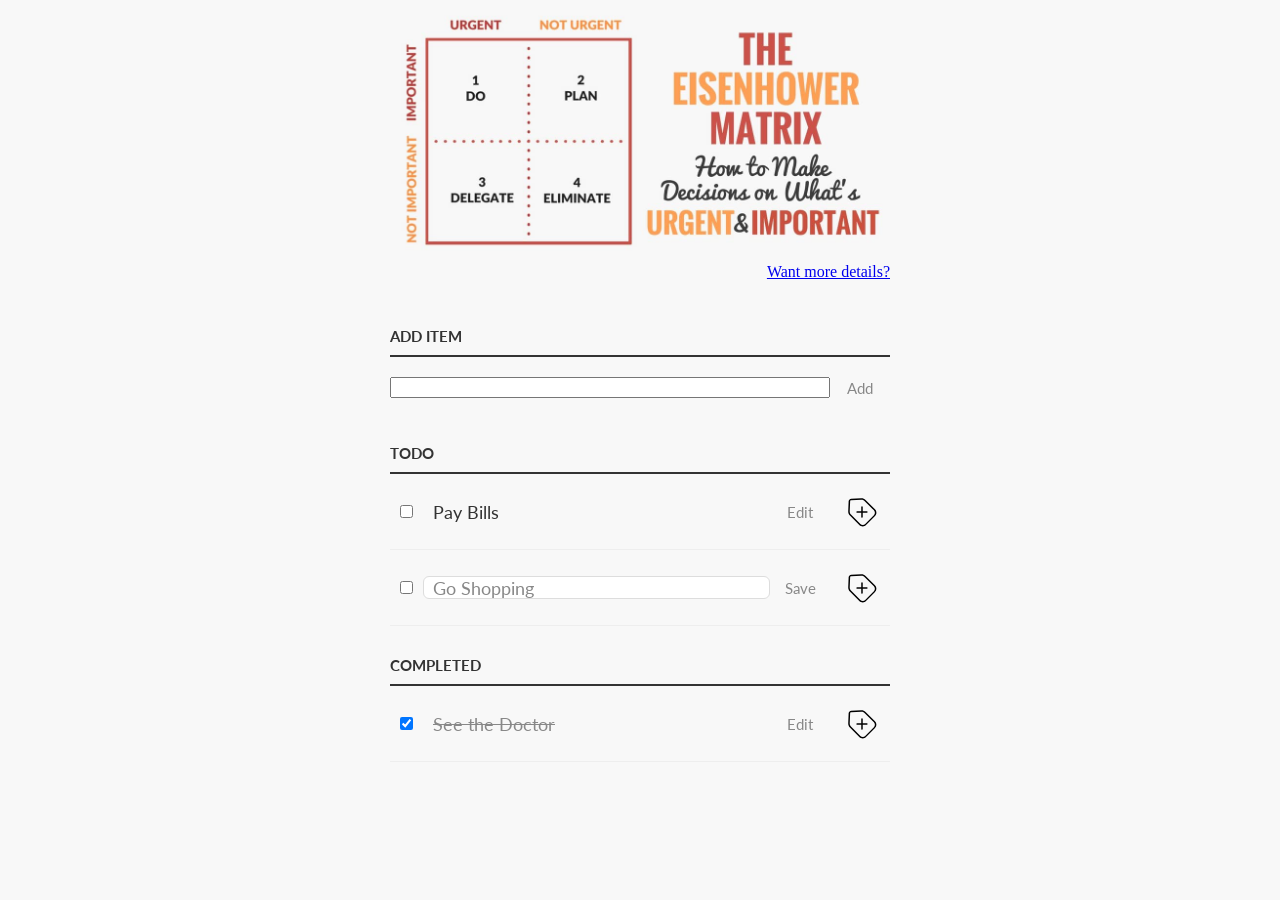
==== clean-code-s1e1/index.html @ 22368b56 "refactor: adjust Css, Html and Js formatting according to rules 3.4 in html-and-css.md" ====
<!DOCTYPE html>
<html>
  <head>
    <title>Todo App</title>
    <link href="https://fonts.googleapis.com/css?family=Lato:300,400,700" 
        rel="stylesheet">
    <link rel="stylesheet" 
        href="style.css" 
        media="screen" 
        charset="utf-8">
  </head>
  <body>
    <div class="main-info">
      <img id="main-info-img" src="./eisenhower-matrix.jpg">
      <a class="main-info-link" 
          href="https://goal-life.com/page/method/matrix-eisenhower">
          Want more details?
      </a>
    </div>
    <div class="main-page-element">
      <p id="new-todo">
        <label for="new-task">Add Item</label>
        <div class="task-row-wrapper">
          <input id="new-task" class="task" type="text">
          <button>Add</button>
        </div>
      </p>
      <h3>Todo</h3>
      <ul id="incomplete-tasks">
        <li class="list-item">
          <input type="checkbox" class="placeholder-input-checkbox">
          <label class="task">Pay Bills</label>
          <input type="text" class="task placeholder-input-text">
          <button class="edit">Edit</button>
          <button class="delete">
            <img class="delete-img" src="./remove.svg">
          </button>
        </li>
        <li class="edit-mode list-item">
          <input type="checkbox" class="placeholder-input-checkbox">
          <label class="task">Go Shopping</label>
          <input type="text" value="Go Shopping" class="task placeholder-input-text">
          <button class="edit">Save</button>
          <button class="delete">
            <img class="delete-img" src="./remove.svg">
          </button>
        </li>
      </ul>
      <h3>Completed</h3>
      <ul id="completed-tasks">
        <li class="list-item">
          <input type="checkbox" class="placeholder-input-checkbox" checked>
          <label class="task complete">See the Doctor</label>
          <input type="text" class="task placeholder-input-text">
          <button class="edit">Edit</button>
          <button class="delete">
            <img class="delete-img" src="./remove.svg">
          </button>
        </li>
      </ul>
    </div>
    <script SRC="app.js"></script>
  </body>
</html>
---- clean-code-s1e1/style.css ----
/* Basic Style */
body {
  background-color: #f8f8f8;
  color: #333;
  font-family: Lato, sans-serif;
}
.main-info {
  width: 500px;
  margin: 0 auto;
  display: block;
  text-align: right;
}
#main-info-img {
  width: 100%;
}
.main-info .main-info-link {
  font-family: fantasy, cursive;
}

@media (max-width:768px) {

  .main-info { 
    text-align: center;
  }
  
}
.main-page-element {
  display: block;
  width: 500px;
  margin: 0 auto 0;
}
.task {
  width: 56%;
  display: inline-block;
  flex-grow: 1;
}
.task-row-wrapper {
  display: flex;
}
ul {
  margin: 0;
  padding: 0px;
}
li,
h3 {
  list-style: none;
}
input,
button{
  outline: none;
}
button {
  background: none;
  border: 0px;
  color: #888;
  font-size: 15px;
  width: 60px;
  font-family: Lato, sans-serif;
  cursor: pointer;
}
button:hover {
  color: #3a3a3a;
}
/* Heading */
h3,
label[for="new-task"] {
  color: #333;
  font-weight: 700;
  font-size: 15px;
  border-bottom: 2px solid #333;
  padding: 30px 0 10px;
  margin: 0;
  text-transform: uppercase;
}
.placeholder-input-text {
  margin: 0;
  font-size: 18px;
  line-height: 18px;
  height: 21px;
  padding: 0 9px;
  border: 1px solid #ddd;
  background: #fff;
  border-radius: 6px;
  font-family: Lato, sans-serif;
  color: #888;
}
.placeholder-input-text:focus {
  color: #333;
}

/* New Task */
label[for="new-task"] {
  display: block;
  margin: 0 0 20px;
}
#new-task {
  width: 318px;
}

/* Task list */
.list-item {
  overflow: hidden;
  padding: 20px 0;
  border-bottom: 1px solid #eee;
  display: flex;
  justify-content: space-between;
  align-items: center;
}
li > * {
  vertical-align: middle;
}

.placeholder-input-checkbox {
  margin: 0 10px;
}
li > label {
  padding-left: 10px;
  box-sizing: border-box;
  font-size: 18px;
  width: 226px;
}
.placeholder-input-text {
  width: 226px;
}
.delete-img{
  height: 2em;
  transform: rotateZ(45deg);
  transition: transform 200ms ease-in;
}
.delete-img:hover {
  transform: rotateZ(0);
}

/* Completed */
.complete {
  text-decoration: line-through;
  color: #888;
}

/* Edit Task */
.placeholder-input-text {
  display: none;
}

ul li.edit-mode input[type="text"] {
  display: inline-block;
  width: 224px;
}

ul li.edit-mode label {
  display: none;
}
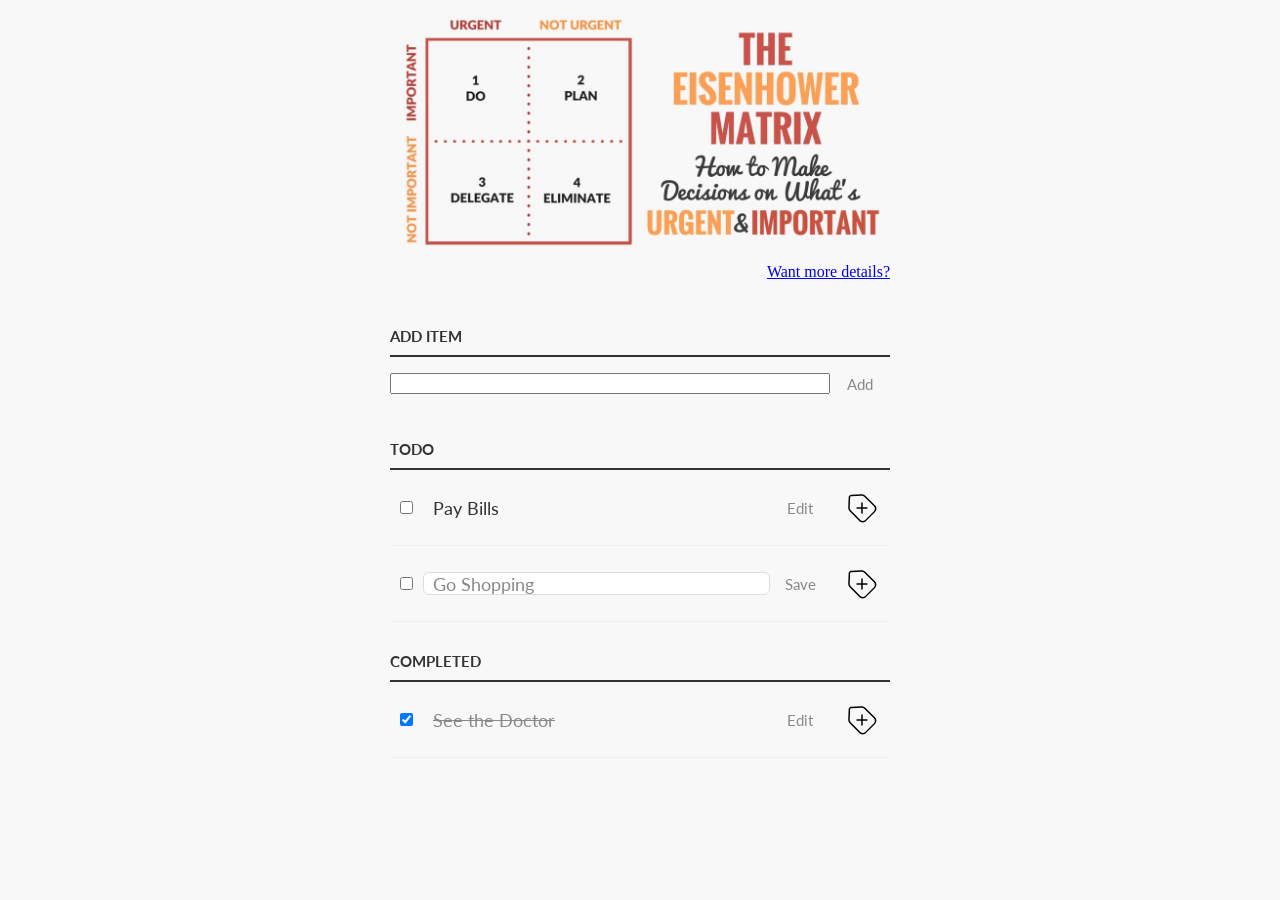
==== commit 619a766f: "refactor: return state and  changed Css, Html according to rule 3.4 in html-and-css.md" ====
--- a/clean-code-s1e1/index.html
+++ b/clean-code-s1e1/index.html
@@ -9,7 +9,7 @@
         media="screen" 
         charset="utf-8">
   </head>
-  <body>
+  <body id="body-main">
     <div class="main-info">
       <img id="main-info-img" src="./eisenhower-matrix.jpg">
       <a class="main-info-link" 
@@ -19,13 +19,13 @@
     </div>
     <div class="main-page-element">
       <p id="new-todo">
-        <label for="new-task">Add Item</label>
+        <label for="new-task" id="new-task-label">Add Item</label>
         <div class="task-row-wrapper">
           <input id="new-task" class="task" type="text">
           <button>Add</button>
         </div>
       </p>
-      <h3>Todo</h3>
+      <h3 class="heading">Todo</h3>
       <ul id="incomplete-tasks">
         <li class="list-item">
           <input type="checkbox" class="placeholder-input-checkbox">
@@ -46,7 +46,7 @@
           </button>
         </li>
       </ul>
-      <h3>Completed</h3>
+      <h3 class="heading">Completed</h3>
       <ul id="completed-tasks">
         <li class="list-item">
           <input type="checkbox" class="placeholder-input-checkbox" checked>
--- a/clean-code-s1e1/style.css
+++ b/clean-code-s1e1/style.css
@@ -1,5 +1,5 @@
 /* Basic Style */
-body {
+#body-main {
   background-color: #f8f8f8;
   color: #333;
   font-family: Lato, sans-serif;
@@ -62,8 +62,8 @@
   color: #3a3a3a;
 }
 /* Heading */
-h3,
-label[for="new-task"] {
+.heading,
+#new-task-label {
   color: #333;
   font-weight: 700;
   font-size: 15px;
@@ -142,11 +142,11 @@
   display: none;
 }
 
-ul li.edit-mode input[type="text"] {
+.list-item.edit-mode input[type="text"] {
   display: inline-block;
   width: 224px;
 }
 
-ul li.edit-mode label {
+.list-item.edit-mode label {
   display: none;
 }
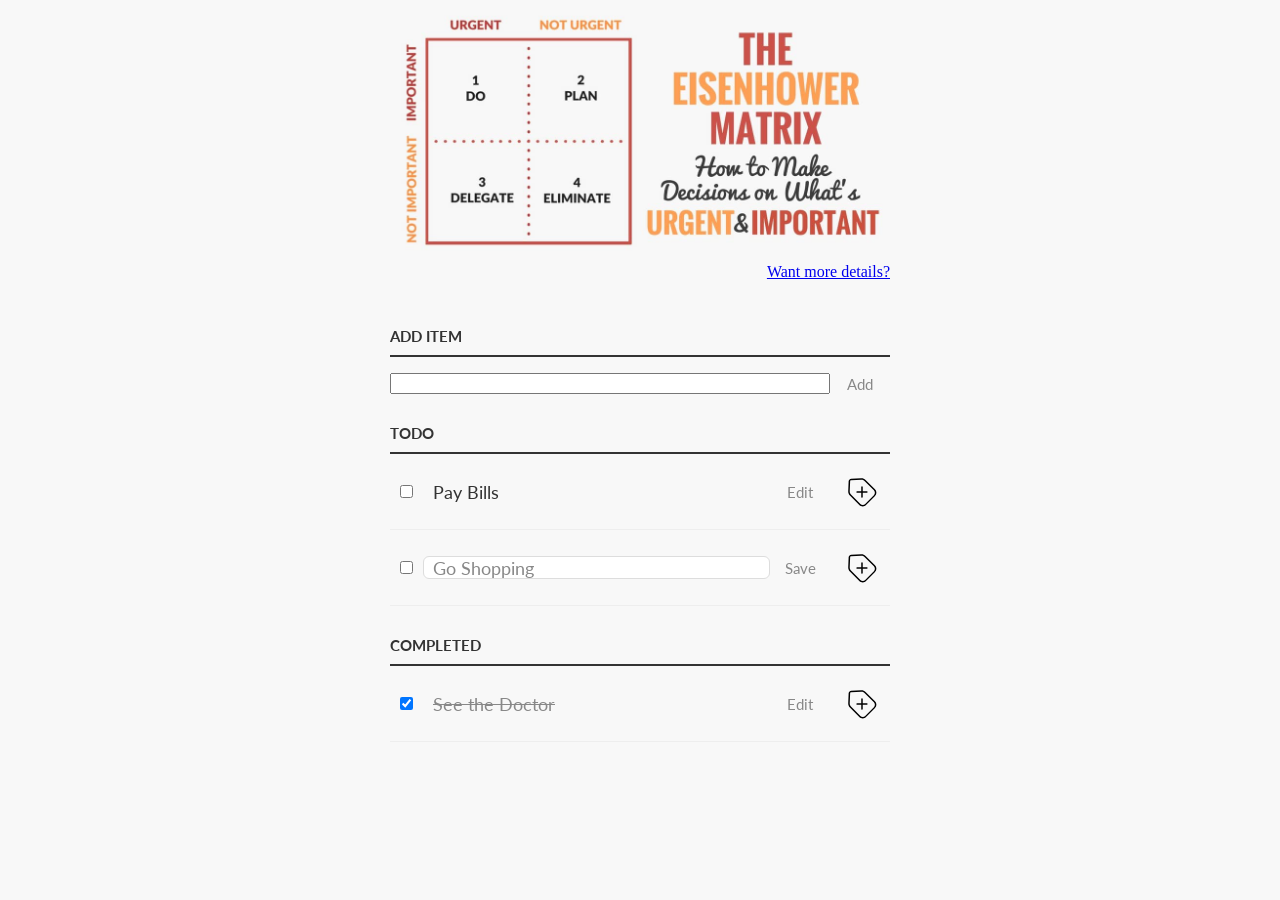
==== commit 82dbe2eb: "refactor: adjust HTML-formatting acording to rule 1.1 in html-and-css-extended.md" ====
--- a/clean-code-s1e1/index.html
+++ b/clean-code-s1e1/index.html
@@ -10,55 +10,61 @@
         charset="utf-8">
   </head>
   <body id="body-main">
-    <div class="main-info">
-      <img id="main-info-img" src="./eisenhower-matrix.jpg">
+    <header class="main-info">
+      <img alt="example-matrix-img" id="main-info-img" src="./eisenhower-matrix.jpg">
       <a class="main-info-link" 
           href="https://goal-life.com/page/method/matrix-eisenhower">
           Want more details?
       </a>
-    </div>
-    <div class="main-page-element">
-      <p id="new-todo">
-        <label for="new-task" id="new-task-label">Add Item</label>
-        <div class="task-row-wrapper">
-          <input id="new-task" class="task" type="text">
-          <button>Add</button>
-        </div>
-      </p>
-      <h3 class="heading">Todo</h3>
-      <ul id="incomplete-tasks">
-        <li class="list-item">
-          <input type="checkbox" class="placeholder-input-checkbox">
-          <label class="task">Pay Bills</label>
-          <input type="text" class="task placeholder-input-text">
-          <button class="edit">Edit</button>
-          <button class="delete">
-            <img class="delete-img" src="./remove.svg">
-          </button>
-        </li>
-        <li class="edit-mode list-item">
-          <input type="checkbox" class="placeholder-input-checkbox">
-          <label class="task">Go Shopping</label>
-          <input type="text" value="Go Shopping" class="task placeholder-input-text">
-          <button class="edit">Save</button>
-          <button class="delete">
-            <img class="delete-img" src="./remove.svg">
-          </button>
-        </li>
-      </ul>
-      <h3 class="heading">Completed</h3>
-      <ul id="completed-tasks">
-        <li class="list-item">
-          <input type="checkbox" class="placeholder-input-checkbox" checked>
-          <label class="task complete">See the Doctor</label>
-          <input type="text" class="task placeholder-input-text">
-          <button class="edit">Edit</button>
-          <button class="delete">
-            <img class="delete-img" src="./remove.svg">
-          </button>
-        </li>
-      </ul>
-    </div>
+    </header>
+    <main class="main-page-element">
+      <div id="new-todo">
+        <p>
+          <label for="new-task" id="new-task-label">Add Item</label>
+        </p>
+          <div class="task-row-wrapper">
+            <input id="new-task" class="task" type="text">
+            <button>Add</button>
+          </div>
+      </div>
+      <section>
+        <h3 class="heading">Todo</h3>
+        <ul id="incomplete-tasks">
+          <li class="list-item">
+            <input type="checkbox" class="placeholder-input-checkbox">
+            <label class="task">Pay Bills</label>
+            <input type="text" class="task placeholder-input-text">
+            <button class="edit">Edit</button>
+            <button class="delete">
+              <img alt="delete-img" class="delete-img" src="./remove.svg">
+            </button>
+          </li>
+          <li class="edit-mode list-item">
+            <input type="checkbox" class="placeholder-input-checkbox">
+            <label class="task">Go Shopping</label>
+            <input type="text" value="Go Shopping" class="task placeholder-input-text">
+            <button class="edit">Save</button>
+            <button class="delete">
+              <img alt="delete-img" class="delete-img" src="./remove.svg">
+            </button>
+          </li>
+        </ul>
+      </section>
+      <section>
+        <h3 class="heading">Completed</h3>
+        <ul id="completed-tasks">
+          <li class="list-item">
+            <input type="checkbox" class="placeholder-input-checkbox" checked>
+            <label class="task complete">See the Doctor</label>
+            <input type="text" class="task placeholder-input-text">
+            <button class="edit">Edit</button>
+            <button class="delete">
+              <img alt="delete-img" class="delete-img" src="./remove.svg">
+            </button>
+          </li>
+        </ul>
+      </section>
+    </main>
     <script SRC="app.js"></script>
   </body>
 </html>
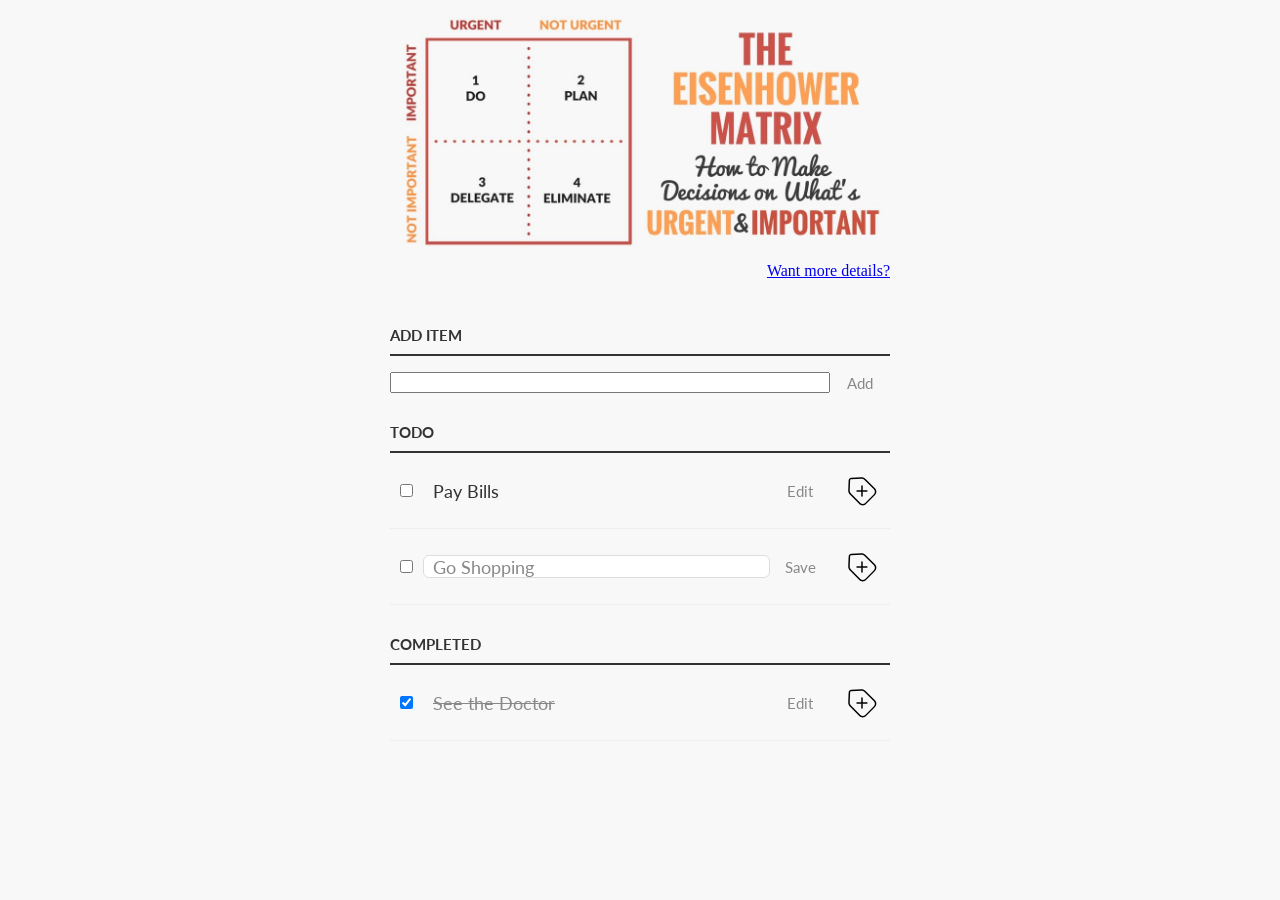
==== commit d469a727: "refactor: adjust Css, Js and HTML-formatting acording to rule 3.2 in html-and-css.md" ====
--- a/clean-code-s1e1/index.html
+++ b/clean-code-s1e1/index.html
@@ -10,14 +10,14 @@
         charset="utf-8">
   </head>
   <body id="body-main">
-    <header class="main-info">
-      <img alt="example-matrix-img" id="main-info-img" src="./eisenhower-matrix.jpg">
-      <a class="main-info-link" 
+    <header class="header">
+      <img alt="example-matrix-img" id="header-img" src="./eisenhower-matrix.jpg">
+      <a class="header-link" 
           href="https://goal-life.com/page/method/matrix-eisenhower">
           Want more details?
       </a>
     </header>
-    <main class="main-page-element">
+    <main class="main">
       <div id="new-todo">
         <p>
           <label for="new-task" id="new-task-label">Add Item</label>
@@ -27,39 +27,39 @@
             <button>Add</button>
           </div>
       </div>
-      <section>
+      <section class="section-todo">
         <h3 class="heading">Todo</h3>
         <ul id="incomplete-tasks">
           <li class="list-item">
-            <input type="checkbox" class="placeholder-input-checkbox">
-            <label class="task">Pay Bills</label>
-            <input type="text" class="task placeholder-input-text">
-            <button class="edit">Edit</button>
-            <button class="delete">
-              <img alt="delete-img" class="delete-img" src="./remove.svg">
+            <input type="checkbox" class="list-item-input-checkbox">
+            <label class="task list-item-label">Pay Bills</label>
+            <input type="text" class="task list-item-input-text">
+            <button class="list-item-button-edit">Edit</button>
+            <button class="list-item-button-delete">
+              <img alt="delete-img" class="list-item-button-delete-img" src="./remove.svg">
             </button>
           </li>
-          <li class="edit-mode list-item">
-            <input type="checkbox" class="placeholder-input-checkbox">
-            <label class="task">Go Shopping</label>
-            <input type="text" value="Go Shopping" class="task placeholder-input-text">
-            <button class="edit">Save</button>
-            <button class="delete">
-              <img alt="delete-img" class="delete-img" src="./remove.svg">
+          <li class="list-item edit-mode">
+            <input type="checkbox" class="list-item-input-checkbox">
+            <label class="task list-item-label">Go Shopping</label>
+            <input type="text" value="Go Shopping" class="task list-item-input-text">
+            <button class="list-item-button-edit">Save</button>
+            <button class="list-item-button-delete">
+              <img alt="delete-img" class="list-item-button-delete-img" src="./remove.svg">
             </button>
           </li>
         </ul>
       </section>
-      <section>
+      <section class="section-completed">
         <h3 class="heading">Completed</h3>
         <ul id="completed-tasks">
           <li class="list-item">
-            <input type="checkbox" class="placeholder-input-checkbox" checked>
-            <label class="task complete">See the Doctor</label>
-            <input type="text" class="task placeholder-input-text">
-            <button class="edit">Edit</button>
-            <button class="delete">
-              <img alt="delete-img" class="delete-img" src="./remove.svg">
+            <input type="checkbox" class="list-item-input-checkbox" checked>
+            <label class="task list-item-label complete">See the Doctor</label>
+            <input type="text" class="task list-item-input-text">
+            <button class="list-item-button-edit">Edit</button>
+            <button class="list-item-button-delete">
+              <img alt="delete-img" class="list-item-button-delete-img" src="./remove.svg">
             </button>
           </li>
         </ul>
--- a/clean-code-s1e1/style.css
+++ b/clean-code-s1e1/style.css
@@ -4,27 +4,28 @@
   color: #333;
   font-family: Lato, sans-serif;
 }
-.main-info {
+.header {
   width: 500px;
   margin: 0 auto;
   display: block;
   text-align: right;
 }
-#main-info-img {
+#header-img {
   width: 100%;
 }
-.main-info .main-info-link {
+.header,
+.header-link {
   font-family: fantasy, cursive;
 }
 
 @media (max-width:768px) {
 
-  .main-info { 
+  .header { 
     text-align: center;
   }
   
 }
-.main-page-element {
+.main {
   display: block;
   width: 500px;
   margin: 0 auto 0;
@@ -72,7 +73,7 @@
   margin: 0;
   text-transform: uppercase;
 }
-.placeholder-input-text {
+.list-item-input-text {
   margin: 0;
   font-size: 18px;
   line-height: 18px;
@@ -110,7 +111,7 @@
   vertical-align: middle;
 }
 
-.placeholder-input-checkbox {
+.list-item-input-checkbox {
   margin: 0 10px;
 }
 li > label {
@@ -119,15 +120,15 @@
   font-size: 18px;
   width: 226px;
 }
-.placeholder-input-text {
+.list-item-input-text {
   width: 226px;
 }
-.delete-img{
+.list-item-button-delete-img {
   height: 2em;
   transform: rotateZ(45deg);
   transition: transform 200ms ease-in;
 }
-.delete-img:hover {
+.list-item-button-delete-img:hover {
   transform: rotateZ(0);
 }
 
@@ -138,7 +139,7 @@
 }
 
 /* Edit Task */
-.placeholder-input-text {
+.list-item-input-text {
   display: none;
 }
 
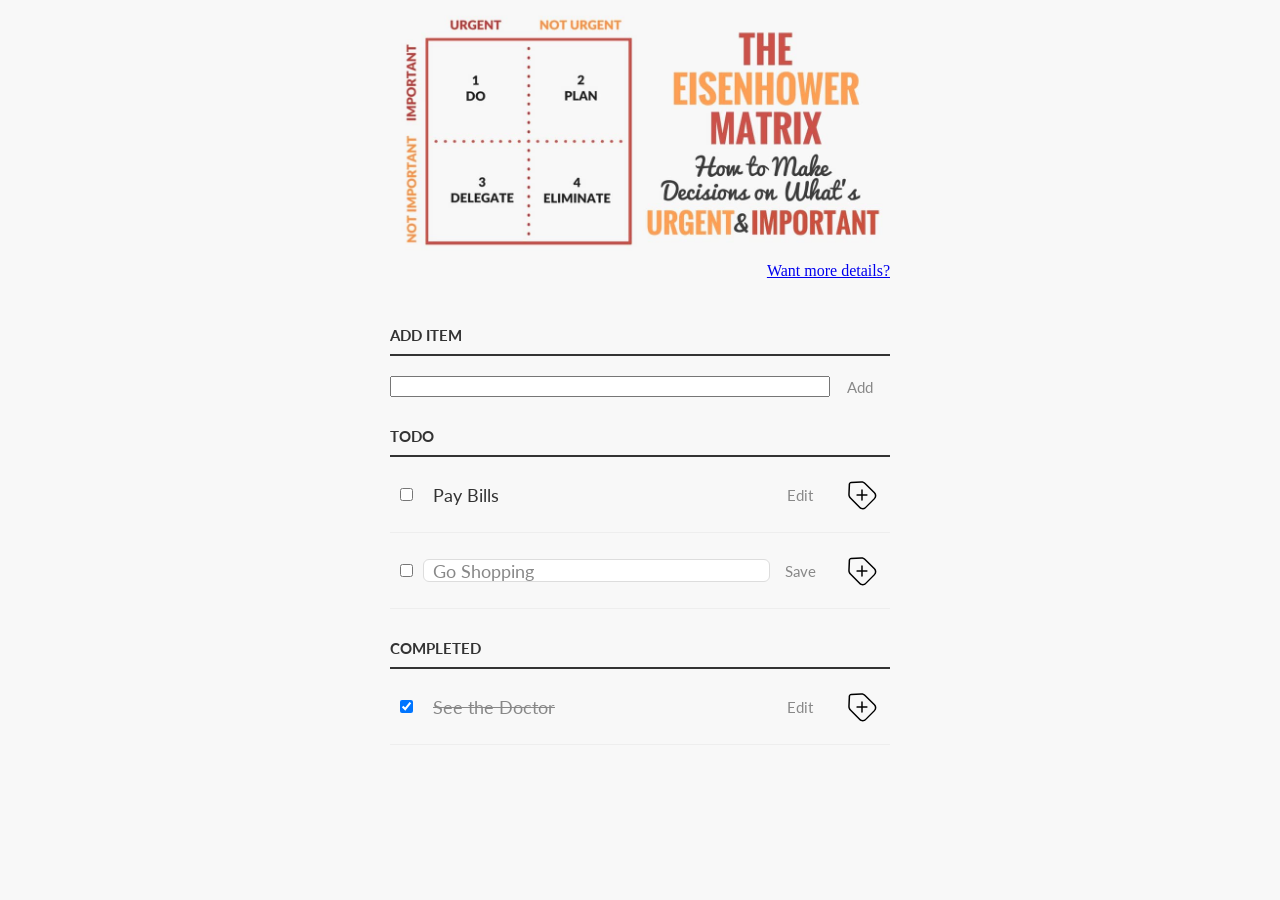
==== commit ae37984a: "refactor: add BEM acording to rule 2.1 in html-and-css-extended.md" ====
--- a/clean-code-s1e1/index.html
+++ b/clean-code-s1e1/index.html
@@ -11,19 +11,19 @@
   </head>
   <body id="body-main">
     <header class="header">
-      <img alt="example-matrix-img" id="header-img" src="./eisenhower-matrix.jpg">
-      <a class="header-link" 
+      <img alt="example-matrix-img" id="header__img" src="./eisenhower-matrix.jpg">
+      <a class="header__link" 
           href="https://goal-life.com/page/method/matrix-eisenhower">
           Want more details?
       </a>
     </header>
     <main class="main">
-      <div id="new-todo">
+      <div id="new-task">
         <p>
-          <label for="new-task" id="new-task-label">Add Item</label>
+          <label for="new-task__input" id="new-task__label">Add Item</label>
         </p>
-          <div class="task-row-wrapper">
-            <input id="new-task" class="task" type="text">
+          <div class="new-task__wrapper">
+            <input id="new-task__input" class="task" type="text">
             <button>Add</button>
           </div>
       </div>
@@ -31,21 +31,21 @@
         <h3 class="heading">Todo</h3>
         <ul id="incomplete-tasks">
           <li class="list-item">
-            <input type="checkbox" class="list-item-input-checkbox">
-            <label class="task list-item-label">Pay Bills</label>
-            <input type="text" class="task list-item-input-text">
-            <button class="list-item-button-edit">Edit</button>
-            <button class="list-item-button-delete">
-              <img alt="delete-img" class="list-item-button-delete-img" src="./remove.svg">
+            <input type="checkbox" class="list-item__input-checkbox">
+            <label class="task list-item__label">Pay Bills</label>
+            <input type="text" class="task list-item__input-text">
+            <button class="list-item__button-edit">Edit</button>
+            <button class="list-item__button-delete">
+              <img alt="delete-img" class="list-item__button-delete-img" src="./remove.svg">
             </button>
           </li>
           <li class="list-item edit-mode">
-            <input type="checkbox" class="list-item-input-checkbox">
-            <label class="task list-item-label">Go Shopping</label>
-            <input type="text" value="Go Shopping" class="task list-item-input-text">
-            <button class="list-item-button-edit">Save</button>
-            <button class="list-item-button-delete">
-              <img alt="delete-img" class="list-item-button-delete-img" src="./remove.svg">
+            <input type="checkbox" class="list-item__input-checkbox">
+            <label class="task list-item__label">Go Shopping</label>
+            <input type="text" value="Go Shopping" class="task list-item__input-text">
+            <button class="list-item__button-edit">Save</button>
+            <button class="list-item__button-delete">
+              <img alt="delete-img" class="list-item__button-delete-img" src="./remove.svg">
             </button>
           </li>
         </ul>
@@ -54,12 +54,12 @@
         <h3 class="heading">Completed</h3>
         <ul id="completed-tasks">
           <li class="list-item">
-            <input type="checkbox" class="list-item-input-checkbox" checked>
-            <label class="task list-item-label complete">See the Doctor</label>
-            <input type="text" class="task list-item-input-text">
-            <button class="list-item-button-edit">Edit</button>
-            <button class="list-item-button-delete">
-              <img alt="delete-img" class="list-item-button-delete-img" src="./remove.svg">
+            <input type="checkbox" class="list-item__input-checkbox" checked>
+            <label class="task list-item__label complete">See the Doctor</label>
+            <input type="text" class="task list-item__input-text">
+            <button class="list-item__button-edit">Edit</button>
+            <button class="list-item__button-delete">
+              <img alt="delete-img" class="list-item__button-delete-img" src="./remove.svg">
             </button>
           </li>
         </ul>
--- a/clean-code-s1e1/style.css
+++ b/clean-code-s1e1/style.css
@@ -10,11 +10,11 @@
   display: block;
   text-align: right;
 }
-#header-img {
+#header__img {
   width: 100%;
 }
 .header,
-.header-link {
+.header__link {
   font-family: fantasy, cursive;
 }
 
@@ -35,7 +35,7 @@
   display: inline-block;
   flex-grow: 1;
 }
-.task-row-wrapper {
+.new-task__wrapper {
   display: flex;
 }
 ul {
@@ -64,7 +64,7 @@
 }
 /* Heading */
 .heading,
-#new-task-label {
+#new-task__label {
   color: #333;
   font-weight: 700;
   font-size: 15px;
@@ -73,7 +73,7 @@
   margin: 0;
   text-transform: uppercase;
 }
-.list-item-input-text {
+.list-item__input-text {
   margin: 0;
   font-size: 18px;
   line-height: 18px;
@@ -85,16 +85,16 @@
   font-family: Lato, sans-serif;
   color: #888;
 }
-.placeholder-input-text:focus {
+.list-item__input-text:focus {
   color: #333;
 }
 
 /* New Task */
-label[for="new-task"] {
+#new-task__label {
   display: block;
   margin: 0 0 20px;
 }
-#new-task {
+#new-task__input {
   width: 318px;
 }
 
@@ -111,7 +111,7 @@
   vertical-align: middle;
 }
 
-.list-item-input-checkbox {
+.list-item__input-checkbox {
   margin: 0 10px;
 }
 li > label {
@@ -120,15 +120,15 @@
   font-size: 18px;
   width: 226px;
 }
-.list-item-input-text {
+.list-item__input-text {
   width: 226px;
 }
-.list-item-button-delete-img {
+.list-item__button-delete-img {
   height: 2em;
   transform: rotateZ(45deg);
   transition: transform 200ms ease-in;
 }
-.list-item-button-delete-img:hover {
+.list-item__button-delete-img:hover {
   transform: rotateZ(0);
 }
 
@@ -139,7 +139,7 @@
 }
 
 /* Edit Task */
-.list-item-input-text {
+.list-item__input-text {
   display: none;
 }
 
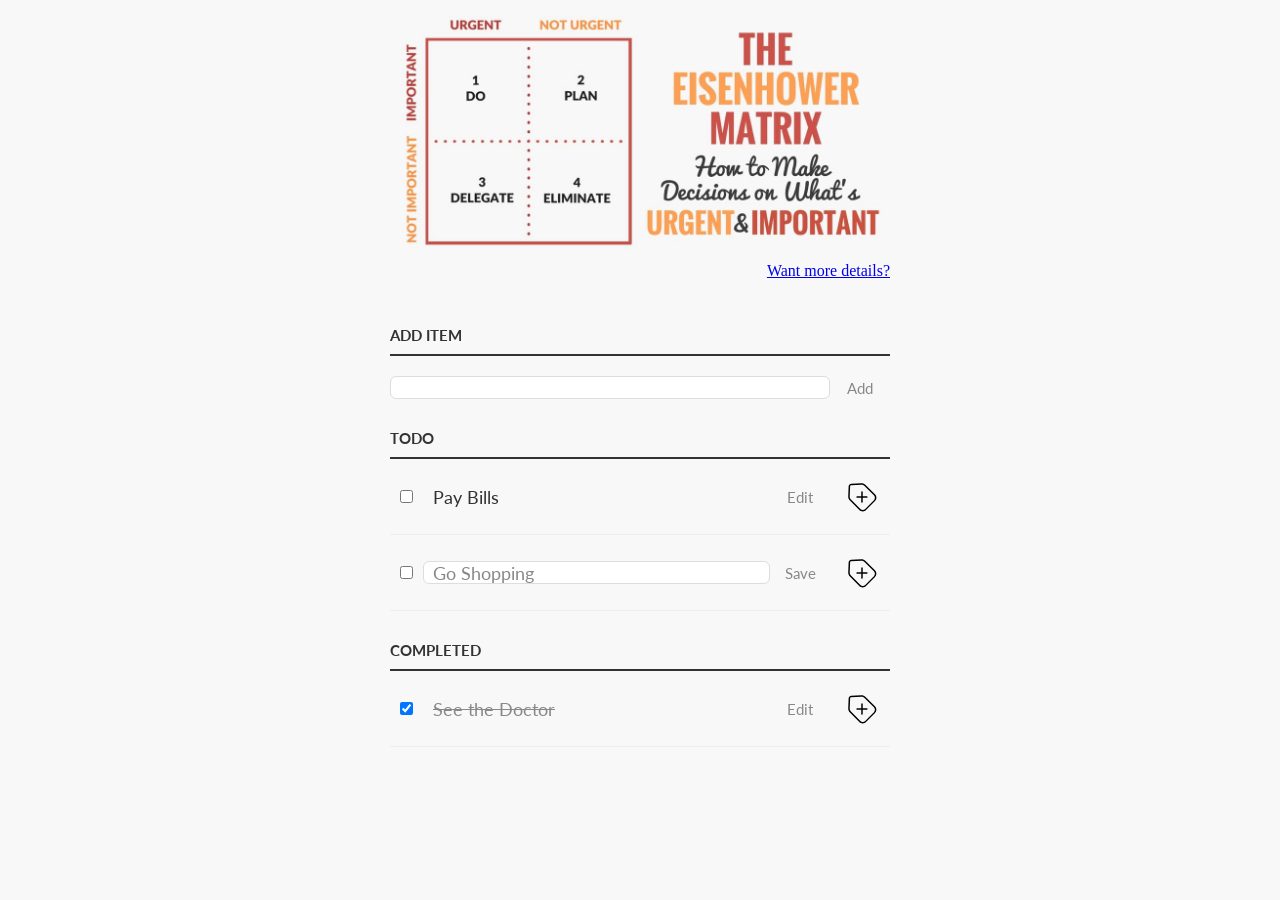
==== commit 9851abef: "refactor: adjust Css, Js and  HTML formattingg acording to rule 3.4 in html-and-css.md" ====
--- a/clean-code-s1e1/index.html
+++ b/clean-code-s1e1/index.html
@@ -11,7 +11,9 @@
   </head>
   <body id="body-main">
     <header class="header">
-      <img alt="example-matrix-img" id="header__img" src="./eisenhower-matrix.jpg">
+      <img alt="example-matrix-img" 
+          id="header__img" 
+          src="./eisenhower-matrix.jpg">
       <a class="header__link" 
           href="https://goal-life.com/page/method/matrix-eisenhower">
           Want more details?
@@ -20,32 +22,48 @@
     <main class="main">
       <div id="new-task">
         <p>
-          <label for="new-task__input" id="new-task__label">Add Item</label>
+          <label for="new-task__input" 
+              id="new-task__label">
+              Add Item
+          </label>
         </p>
           <div class="new-task__wrapper">
-            <input id="new-task__input" class="task" type="text">
-            <button>Add</button>
+            <input id="new-task__input" 
+                class="task" 
+                type="text">
+            <button class="button">Add</button>
           </div>
       </div>
       <section class="section-todo">
         <h3 class="heading">Todo</h3>
         <ul id="incomplete-tasks">
           <li class="list-item">
-            <input type="checkbox" class="list-item__input-checkbox">
+            <input type="checkbox" 
+                class="list-item__input-checkbox">
             <label class="task list-item__label">Pay Bills</label>
-            <input type="text" class="task list-item__input-text">
-            <button class="list-item__button-edit">Edit</button>
-            <button class="list-item__button-delete">
-              <img alt="delete-img" class="list-item__button-delete-img" src="./remove.svg">
+            <input type="text" 
+                class="task list-item__input-text">
+            <button class="list-item__button-edit button">Edit</button>
+            <button class="list-item__button-delete button">
+              <img alt="delete-img" 
+                  class="list-item__button-delete-img" 
+                  src="./remove.svg">
             </button>
           </li>
           <li class="list-item edit-mode">
-            <input type="checkbox" class="list-item__input-checkbox">
-            <label class="task list-item__label">Go Shopping</label>
-            <input type="text" value="Go Shopping" class="task list-item__input-text">
-            <button class="list-item__button-edit">Save</button>
-            <button class="list-item__button-delete">
-              <img alt="delete-img" class="list-item__button-delete-img" src="./remove.svg">
+            <input type="checkbox" 
+                class="list-item__input-checkbox">
+            <label class="task list-item__label">
+                Go Shopping
+            </label>
+            <input type="text" 
+                value="Go Shopping" 
+                class="task list-item__input-text">
+            <button class="list-item__button-edit button">Save</button>
+            <button class="list-item__button-delete button">
+              <img alt="delete-img" 
+                  class="list-item__button-delete-img" 
+                  src="./remove.svg">
             </button>
           </li>
         </ul>
@@ -54,12 +72,18 @@
         <h3 class="heading">Completed</h3>
         <ul id="completed-tasks">
           <li class="list-item">
-            <input type="checkbox" class="list-item__input-checkbox" checked>
-            <label class="task list-item__label complete">See the Doctor</label>
+            <input type="checkbox" 
+                class="list-item__input-checkbox" 
+                checked>
+            <label class="task list-item__label complete">
+                See the Doctor
+            </label>
             <input type="text" class="task list-item__input-text">
-            <button class="list-item__button-edit">Edit</button>
-            <button class="list-item__button-delete">
-              <img alt="delete-img" class="list-item__button-delete-img" src="./remove.svg">
+            <button class="list-item__button-edit button">Edit</button>
+            <button class="list-item__button-delete button">
+              <img alt="delete-img" 
+                  class="list-item__button-delete-img" 
+                  src="./remove.svg">
             </button>
           </li>
         </ul>
--- a/clean-code-s1e1/style.css
+++ b/clean-code-s1e1/style.css
@@ -50,7 +50,7 @@
 button{
   outline: none;
 }
-button {
+.button {
   background: none;
   border: 0px;
   color: #888;
@@ -59,7 +59,7 @@
   font-family: Lato, sans-serif;
   cursor: pointer;
 }
-button:hover {
+.button:hover {
   color: #3a3a3a;
 }
 /* Heading */
@@ -73,6 +73,7 @@
   margin: 0;
   text-transform: uppercase;
 }
+#new-task__input,
 .list-item__input-text {
   margin: 0;
   font-size: 18px;
@@ -114,7 +115,7 @@
 .list-item__input-checkbox {
   margin: 0 10px;
 }
-li > label {
+.list-item__label {
   padding-left: 10px;
   box-sizing: border-box;
   font-size: 18px;
